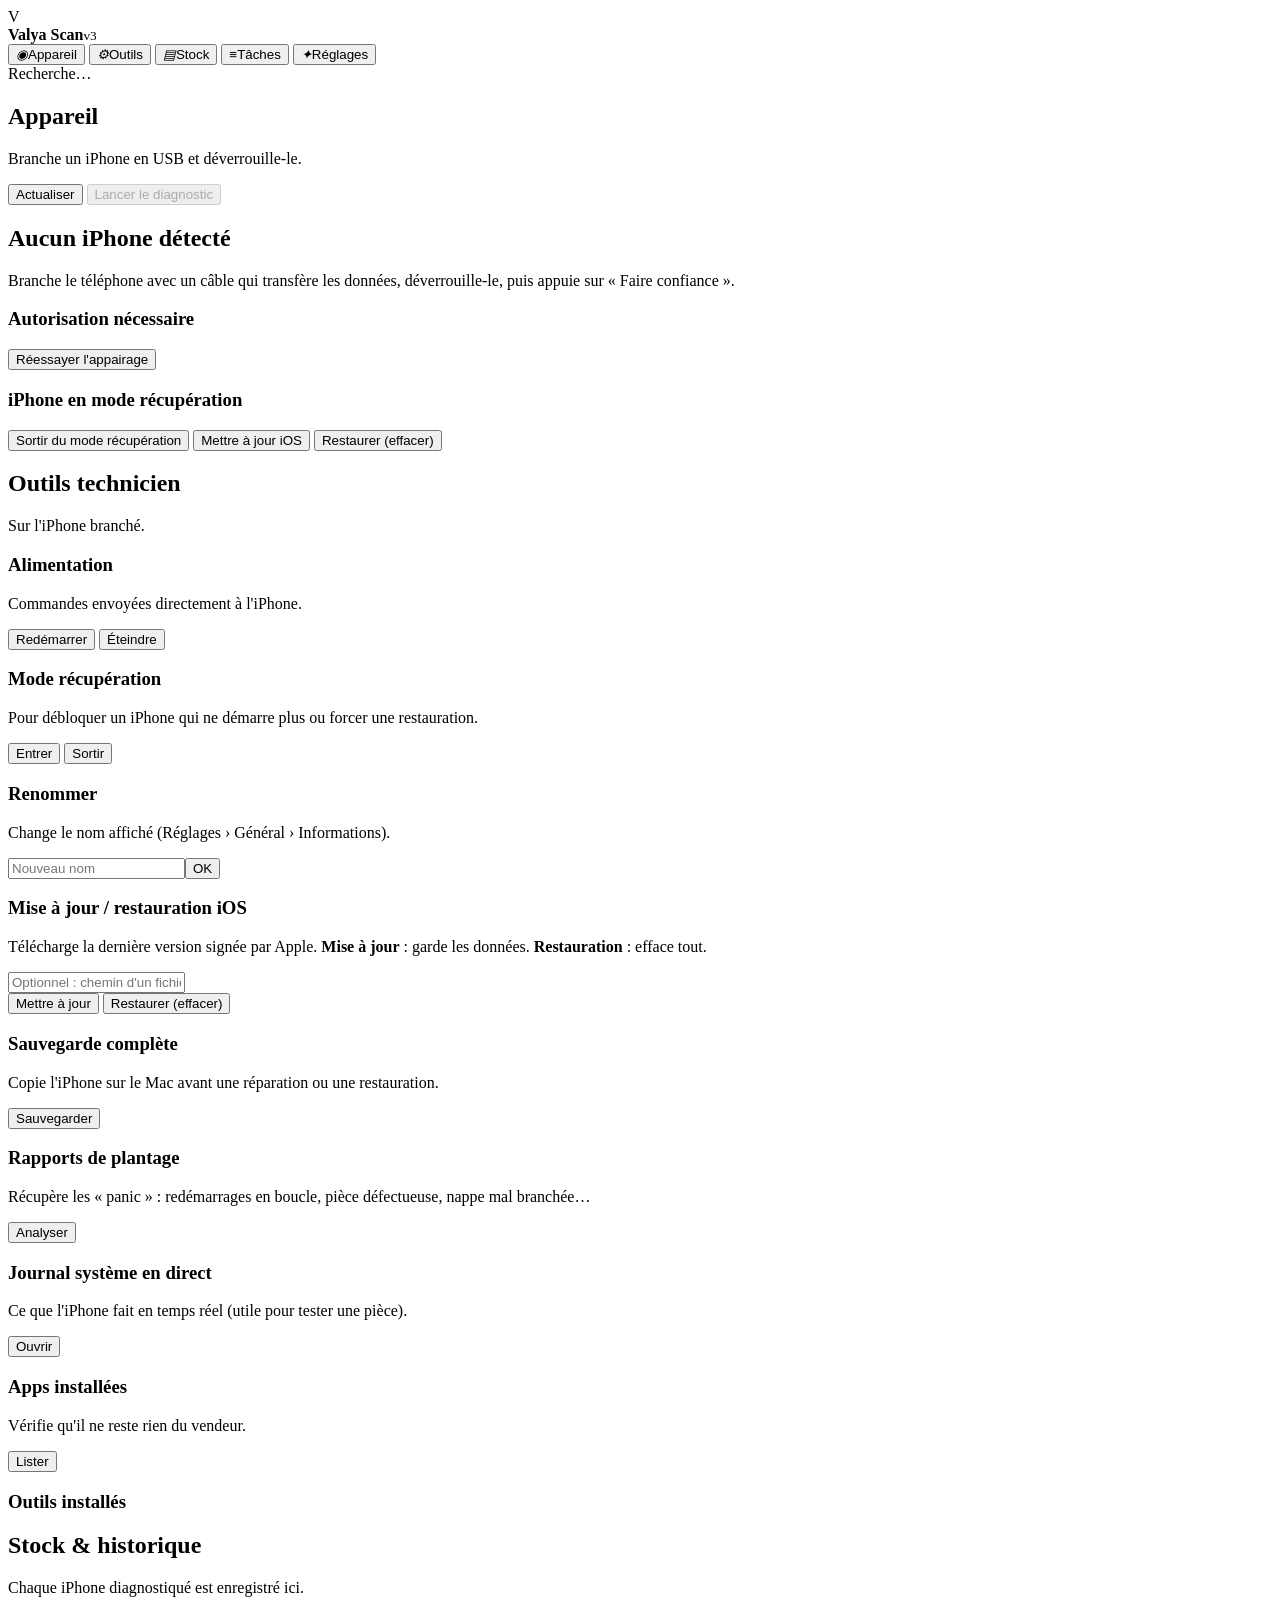
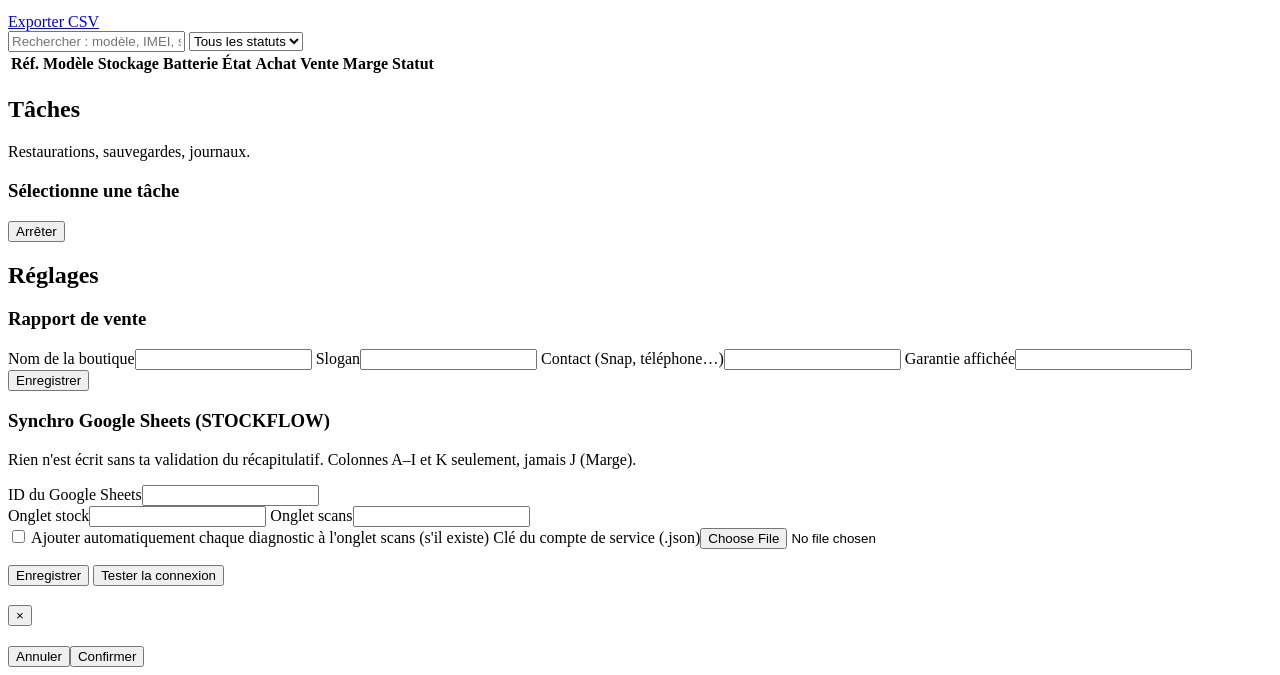
==== app/static/index.html @ 28c755da "Valya Scan v3 : app de technicien complète + mise à jour automatique - Diagnostic complet (batterie," ====
<!doctype html>
<html lang="fr">
<head>
<meta charset="utf-8">
<meta name="viewport" content="width=device-width, initial-scale=1">
<title>Valya Scan</title>
<link rel="stylesheet" href="/static/style.css">
</head>
<body>
<div class="app">
  <aside class="side">
    <div class="brand"><span class="logo">V</span><div><b>Valya Scan</b><small id="version">v3</small></div></div>
    <nav>
      <button class="nav active" data-view="appareil"><i>◉</i>Appareil</button>
      <button class="nav" data-view="outils"><i>⚙</i>Outils</button>
      <button class="nav" data-view="stock"><i>▤</i>Stock</button>
      <button class="nav" data-view="taches"><i>≡</i>Tâches<span class="pill hidden" id="busy-count"></span></button>
      <button class="nav" data-view="reglages"><i>✦</i>Réglages</button>
    </nav>
    <div class="conn" id="conn"><span class="dot"></span><span id="conn-txt">Recherche…</span></div>
  </aside>

  <main>
    <!-- ====================== APPAREIL ====================== -->
    <section class="view" id="view-appareil">
      <header class="top">
        <div><h1>Appareil</h1><p class="muted" id="dev-sub">Branche un iPhone en USB et déverrouille-le.</p></div>
        <div class="row gap">
          <button class="btn ghost" id="btn-refresh">Actualiser</button>
          <button class="btn primary" id="btn-scan" disabled>Lancer le diagnostic</button>
        </div>
      </header>
      <div id="dev-empty" class="empty">
        <div class="phone-ico"></div>
        <h2>Aucun iPhone détecté</h2>
        <p>Branche le téléphone avec un câble qui transfère les données, déverrouille-le, puis appuie sur « Faire confiance ».</p>
      </div>
      <div id="dev-pair" class="card warn hidden">
        <h3>Autorisation nécessaire</h3>
        <p id="pair-msg"></p>
        <button class="btn primary" id="btn-pair">Réessayer l'appairage</button>
      </div>
      <div id="dev-recovery" class="card warn hidden">
        <h3>iPhone en mode récupération</h3>
        <p id="rec-msg"></p>
        <div class="row gap wrap">
          <button class="btn" id="btn-exit-rec">Sortir du mode récupération</button>
          <button class="btn" data-restore="maj">Mettre à jour iOS</button>
          <button class="btn danger" data-restore="effacer">Restaurer (effacer)</button>
        </div>
      </div>
      <div id="diag" class="hidden"></div>
    </section>

    <!-- ====================== OUTILS ====================== -->
    <section class="view hidden" id="view-outils">
      <header class="top"><div><h1>Outils technicien</h1><p class="muted" id="tools-sub">Sur l'iPhone branché.</p></div></header>
      <div class="grid3">
        <div class="card tool"><h3>Alimentation</h3><p class="muted">Commandes envoyées directement à l'iPhone.</p>
          <div class="row gap wrap"><button class="btn" data-act="redemarrer">Redémarrer</button>
          <button class="btn" data-act="eteindre">Éteindre</button></div></div>
        <div class="card tool"><h3>Mode récupération</h3><p class="muted">Pour débloquer un iPhone qui ne démarre plus ou forcer une restauration.</p>
          <div class="row gap wrap"><button class="btn" data-act="recuperation">Entrer</button>
          <button class="btn" id="btn-exit-rec2">Sortir</button></div></div>
        <div class="card tool"><h3>Renommer</h3><p class="muted">Change le nom affiché (Réglages › Général › Informations).</p>
          <div class="row gap"><input id="rename-in" placeholder="Nouveau nom"><button class="btn" id="btn-rename">OK</button></div></div>
        <div class="card tool"><h3>Mise à jour / restauration iOS</h3>
          <p class="muted">Télécharge la dernière version signée par Apple. <b>Mise à jour</b> : garde les données. <b>Restauration</b> : efface tout.</p>
          <input id="ipsw-in" placeholder="Optionnel : chemin d'un fichier .ipsw déjà téléchargé">
          <div class="row gap wrap"><button class="btn" data-restore="maj">Mettre à jour</button>
          <button class="btn danger" data-restore="effacer">Restaurer (effacer)</button></div></div>
        <div class="card tool"><h3>Sauvegarde complète</h3><p class="muted">Copie l'iPhone sur le Mac avant une réparation ou une restauration.</p>
          <button class="btn" id="btn-backup">Sauvegarder</button></div>
        <div class="card tool"><h3>Rapports de plantage</h3><p class="muted">Récupère les « panic » : redémarrages en boucle, pièce défectueuse, nappe mal branchée…</p>
          <button class="btn" id="btn-crash">Analyser</button></div>
        <div class="card tool"><h3>Journal système en direct</h3><p class="muted">Ce que l'iPhone fait en temps réel (utile pour tester une pièce).</p>
          <button class="btn" id="btn-syslog">Ouvrir</button></div>
        <div class="card tool"><h3>Apps installées</h3><p class="muted">Vérifie qu'il ne reste rien du vendeur.</p>
          <button class="btn" id="btn-apps">Lister</button></div>
        <div class="card tool"><h3>Outils installés</h3><div id="tools-list" class="small"></div></div>
      </div>
      <div id="apps-out" class="card hidden"></div>
    </section>

    <!-- ====================== STOCK ====================== -->
    <section class="view hidden" id="view-stock">
      <header class="top"><div><h1>Stock &amp; historique</h1><p class="muted">Chaque iPhone diagnostiqué est enregistré ici.</p></div>
        <a class="btn ghost" href="/api/export.csv">Exporter CSV</a></header>
      <div class="kpis" id="kpis"></div>
      <div class="row gap filters">
        <input id="q" placeholder="Rechercher : modèle, IMEI, série, référence…">
        <select id="f-statut"><option value="">Tous les statuts</option></select>
      </div>
      <div class="table-wrap"><table id="tbl"><thead><tr>
        <th>Réf.</th><th>Modèle</th><th>Stockage</th><th>Batterie</th><th>État</th><th>Achat</th><th>Vente</th><th>Marge</th><th>Statut</th><th></th>
      </tr></thead><tbody></tbody></table></div>
    </section>

    <!-- ====================== TÂCHES ====================== -->
    <section class="view hidden" id="view-taches">
      <header class="top"><div><h1>Tâches</h1><p class="muted">Restaurations, sauvegardes, journaux.</p></div></header>
      <div class="split">
        <div id="jobs-list" class="list"></div>
        <div class="card console-card">
          <div class="row between"><h3 id="job-title">Sélectionne une tâche</h3>
            <button class="btn small danger hidden" id="btn-stop">Arrêter</button></div>
          <div id="job-result"></div>
          <pre id="console" class="console"></pre>
        </div>
      </div>
    </section>

    <!-- ====================== RÉGLAGES ====================== -->
    <section class="view hidden" id="view-reglages">
      <header class="top"><div><h1>Réglages</h1><p class="muted" id="data-dir"></p></div></header>
      <div class="grid2">
        <div class="card">
          <h3>Rapport de vente</h3>
          <label>Nom de la boutique<input data-set="boutique"></label>
          <label>Slogan<input data-set="slogan"></label>
          <label>Contact (Snap, téléphone…)<input data-set="contact"></label>
          <label>Garantie affichée<input data-set="garantie"></label>
          <button class="btn primary" id="btn-save-set">Enregistrer</button>
        </div>
        <div class="card">
          <h3>Synchro Google Sheets (STOCKFLOW)</h3>
          <p class="muted small">Rien n'est écrit sans ta validation du récapitulatif. Colonnes A–I et K seulement, jamais J (Marge).</p>
          <label>ID du Google Sheets<input data-set="sheets_id"></label>
          <div class="row gap"><label class="grow">Onglet stock<input data-set="sheets_onglet_stock"></label>
          <label class="grow">Onglet scans<input data-set="sheets_onglet_scans"></label></div>
          <label class="check"><input type="checkbox" data-set="sheets_scans_auto"> Ajouter automatiquement chaque diagnostic à l'onglet scans (s'il existe)</label>
          <label>Clé du compte de service (.json)<input type="file" id="key-file" accept=".json,application/json"></label>
          <p class="small" id="key-state"></p>
          <div class="row gap"><button class="btn primary" id="btn-save-set2">Enregistrer</button>
          <button class="btn" id="btn-test-sheets">Tester la connexion</button></div>
          <p class="small" id="test-out"></p>
        </div>
      </div>
    </section>
  </main>
</div>

<!-- Fiche téléphone -->
<div class="modal hidden" id="m-phone"><div class="sheet wide">
  <div class="row between"><h2 id="mp-title"></h2><button class="x" data-close>×</button></div>
  <div id="mp-body"></div>
</div></div>

<!-- Confirmation générique -->
<div class="modal hidden" id="m-confirm"><div class="sheet">
  <h2 id="mc-title"></h2><div id="mc-body"></div>
  <div class="row gap end"><button class="btn ghost" data-close>Annuler</button><button class="btn primary" id="mc-ok">Confirmer</button></div>
</div></div>

<div id="toast"></div>
<script src="/static/app.js"></script>
</body>
</html>
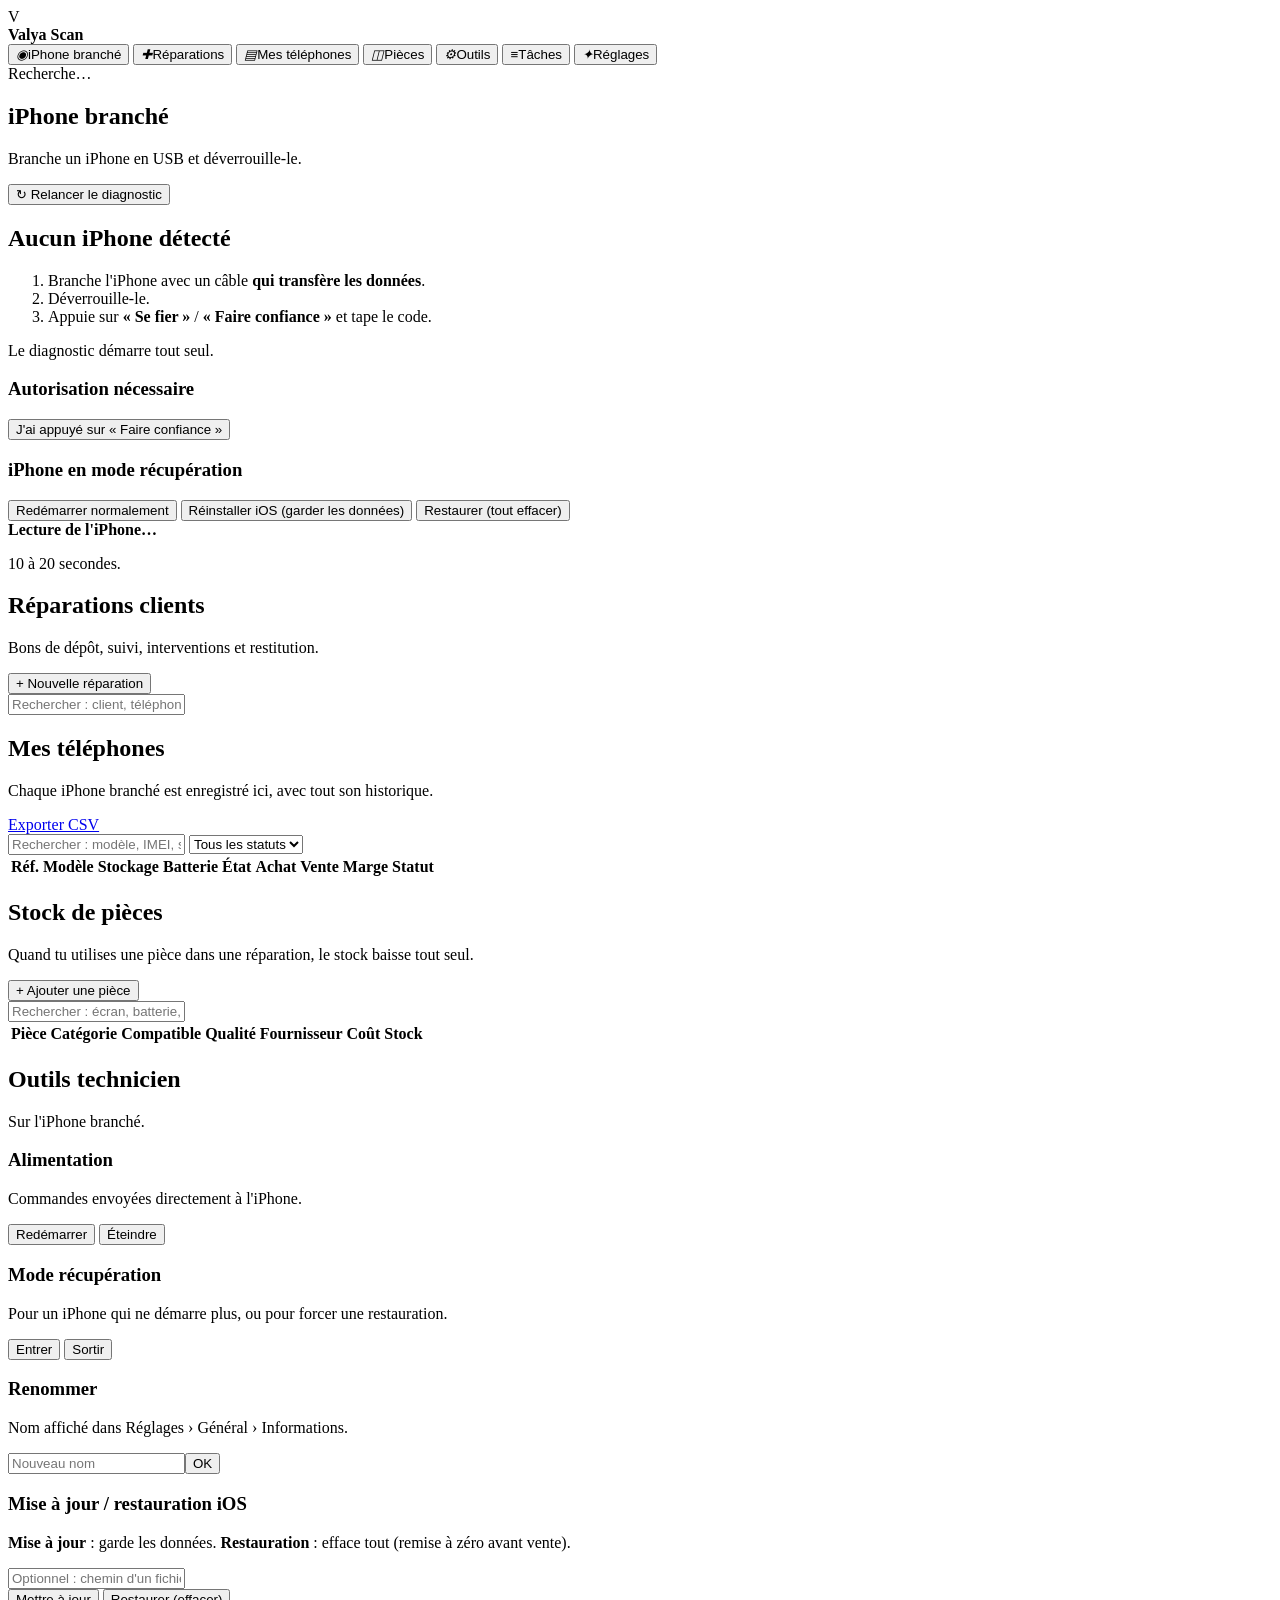
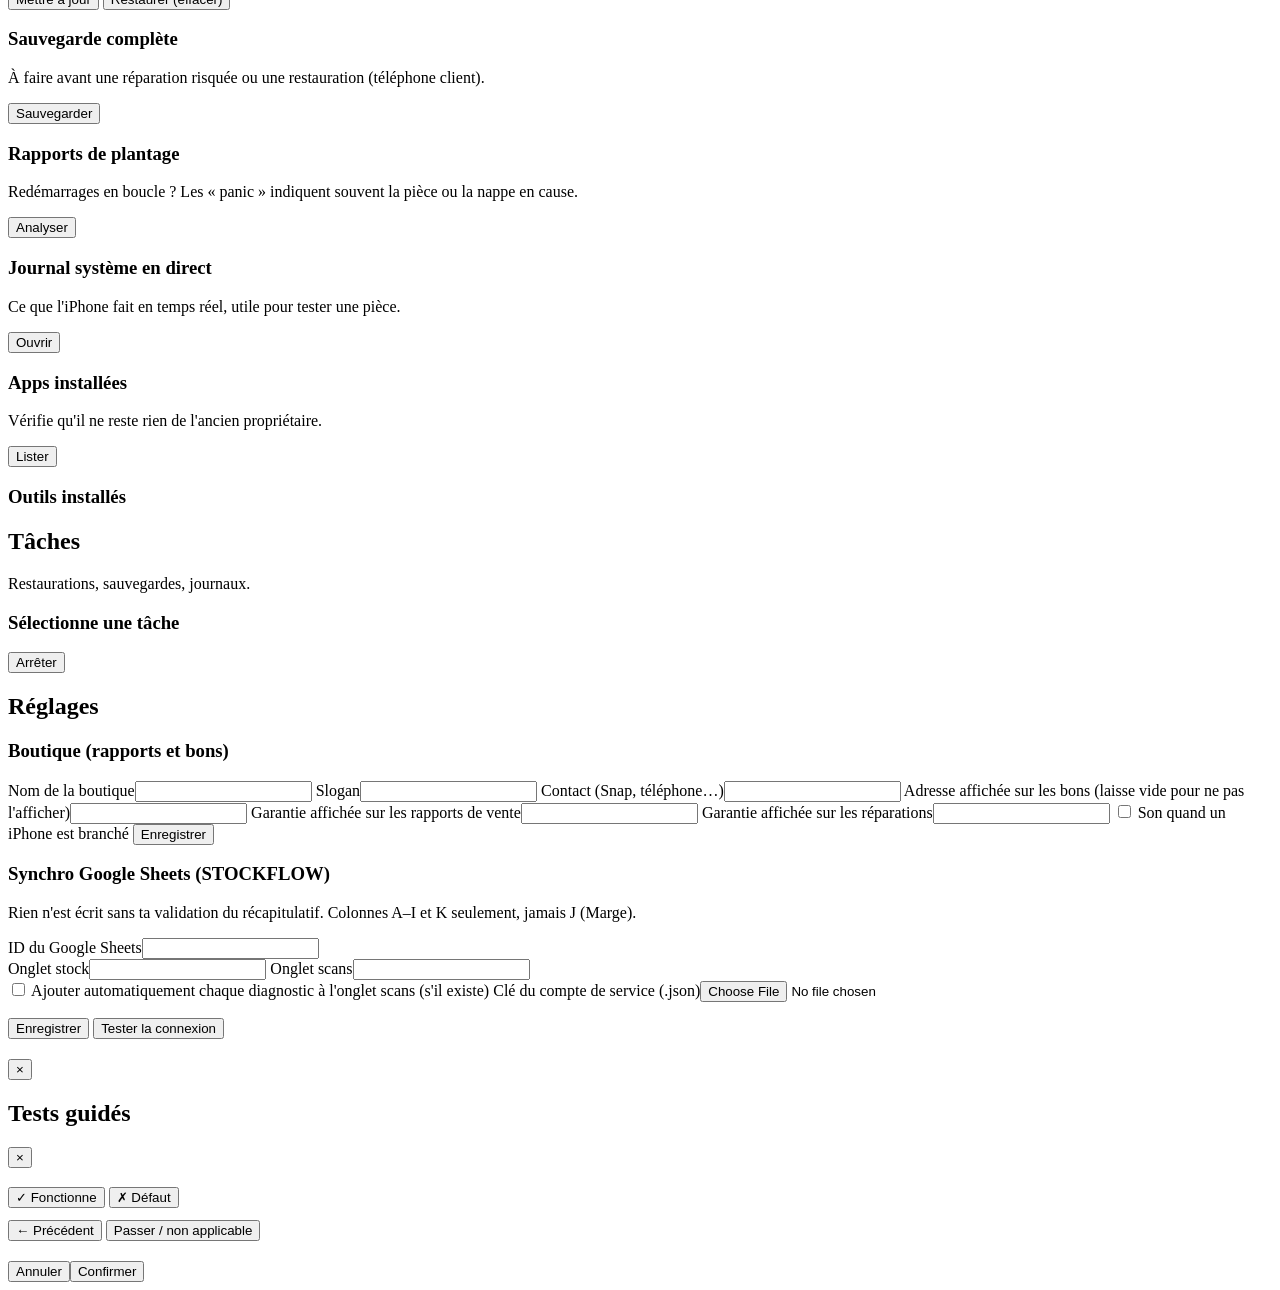
==== commit ff344661: "Valya Scan 4.0 : verdict, tests guidés, traçabilité avant/après, réparations clients, stock de pièce" ====
--- a/app/static/index.html
+++ b/app/static/index.html
@@ -9,47 +9,88 @@
 <body>
 <div class="app">
   <aside class="side">
-    <div class="brand"><span class="logo">V</span><div><b>Valya Scan</b><small id="version">v3</small></div></div>
+    <div class="brand"><span class="logo">V</span><div><b>Valya Scan</b><small id="version"></small></div></div>
     <nav>
-      <button class="nav active" data-view="appareil"><i>◉</i>Appareil</button>
+      <button class="nav active" data-view="appareil"><i>◉</i>iPhone branché</button>
+      <button class="nav" data-view="reparations"><i>✚</i>Réparations<span class="pill hidden" id="rep-count"></span></button>
+      <button class="nav" data-view="stock"><i>▤</i>Mes téléphones</button>
+      <button class="nav" data-view="pieces"><i>◫</i>Pièces<span class="pill warn hidden" id="parts-alert"></span></button>
       <button class="nav" data-view="outils"><i>⚙</i>Outils</button>
-      <button class="nav" data-view="stock"><i>▤</i>Stock</button>
       <button class="nav" data-view="taches"><i>≡</i>Tâches<span class="pill hidden" id="busy-count"></span></button>
       <button class="nav" data-view="reglages"><i>✦</i>Réglages</button>
     </nav>
-    <div class="conn" id="conn"><span class="dot"></span><span id="conn-txt">Recherche…</span></div>
+    <div class="conn" id="conn"><span class="dot"></span><div><span id="conn-txt">Recherche…</span><small id="conn-live"></small></div></div>
   </aside>
 
   <main>
-    <!-- ====================== APPAREIL ====================== -->
+    <!-- ====================== IPHONE BRANCHÉ ====================== -->
     <section class="view" id="view-appareil">
       <header class="top">
-        <div><h1>Appareil</h1><p class="muted" id="dev-sub">Branche un iPhone en USB et déverrouille-le.</p></div>
+        <div><h1>iPhone branché</h1><p class="muted" id="dev-sub">Branche un iPhone en USB et déverrouille-le.</p></div>
         <div class="row gap">
-          <button class="btn ghost" id="btn-refresh">Actualiser</button>
-          <button class="btn primary" id="btn-scan" disabled>Lancer le diagnostic</button>
+          <button class="btn ghost" id="btn-refresh" title="Relire l'iPhone">↻ Relancer le diagnostic</button>
         </div>
       </header>
+
       <div id="dev-empty" class="empty">
         <div class="phone-ico"></div>
         <h2>Aucun iPhone détecté</h2>
-        <p>Branche le téléphone avec un câble qui transfère les données, déverrouille-le, puis appuie sur « Faire confiance ».</p>
+        <ol class="steps-simple">
+          <li>Branche l'iPhone avec un câble <b>qui transfère les données</b>.</li>
+          <li>Déverrouille-le.</li>
+          <li>Appuie sur <b>« Se fier »</b> / <b>« Faire confiance »</b> et tape le code.</li>
+        </ol>
+        <p class="muted small">Le diagnostic démarre tout seul.</p>
       </div>
       <div id="dev-pair" class="card warn hidden">
         <h3>Autorisation nécessaire</h3>
         <p id="pair-msg"></p>
-        <button class="btn primary" id="btn-pair">Réessayer l'appairage</button>
+        <button class="btn primary" id="btn-pair">J'ai appuyé sur « Faire confiance »</button>
       </div>
       <div id="dev-recovery" class="card warn hidden">
         <h3>iPhone en mode récupération</h3>
         <p id="rec-msg"></p>
         <div class="row gap wrap">
-          <button class="btn" id="btn-exit-rec">Sortir du mode récupération</button>
-          <button class="btn" data-restore="maj">Mettre à jour iOS</button>
-          <button class="btn danger" data-restore="effacer">Restaurer (effacer)</button>
-        </div>
-      </div>
+          <button class="btn primary" id="btn-exit-rec">Redémarrer normalement</button>
+          <button class="btn" data-restore="maj">Réinstaller iOS (garder les données)</button>
+          <button class="btn danger" data-restore="effacer">Restaurer (tout effacer)</button>
+        </div>
+      </div>
+      <div id="dev-loading" class="card hidden"><div class="spinner"></div><b>Lecture de l'iPhone…</b><p class="muted small">10 à 20 secondes.</p></div>
       <div id="diag" class="hidden"></div>
+    </section>
+
+    <!-- ====================== RÉPARATIONS ====================== -->
+    <section class="view hidden" id="view-reparations">
+      <header class="top"><div><h1>Réparations clients</h1><p class="muted">Bons de dépôt, suivi, interventions et restitution.</p></div>
+        <button class="btn primary" id="btn-new-ticket">+ Nouvelle réparation</button></header>
+      <div class="chips" id="ticket-chips"></div>
+      <div class="row gap filters"><input id="tq" placeholder="Rechercher : client, téléphone, n° de fiche, IMEI…"></div>
+      <div id="ticket-list" class="cards-list"></div>
+    </section>
+
+    <!-- ====================== MES TÉLÉPHONES ====================== -->
+    <section class="view hidden" id="view-stock">
+      <header class="top"><div><h1>Mes téléphones</h1><p class="muted">Chaque iPhone branché est enregistré ici, avec tout son historique.</p></div>
+        <a class="btn ghost" href="/api/export.csv">Exporter CSV</a></header>
+      <div class="kpis" id="kpis"></div>
+      <div class="row gap filters">
+        <input id="q" placeholder="Rechercher : modèle, IMEI, série, référence…">
+        <select id="f-statut"><option value="">Tous les statuts</option></select>
+      </div>
+      <div class="table-wrap"><table id="tbl"><thead><tr>
+        <th>Réf.</th><th>Modèle</th><th>Stockage</th><th>Batterie</th><th>État</th><th>Achat</th><th>Vente</th><th>Marge</th><th>Statut</th><th></th>
+      </tr></thead><tbody></tbody></table></div>
+    </section>
+
+    <!-- ====================== PIÈCES ====================== -->
+    <section class="view hidden" id="view-pieces">
+      <header class="top"><div><h1>Stock de pièces</h1><p class="muted">Quand tu utilises une pièce dans une réparation, le stock baisse tout seul.</p></div>
+        <button class="btn primary" id="btn-new-part">+ Ajouter une pièce</button></header>
+      <div class="row gap filters"><input id="pq" placeholder="Rechercher : écran, batterie, iPhone 13…"></div>
+      <div class="table-wrap"><table id="parts-tbl"><thead><tr>
+        <th>Pièce</th><th>Catégorie</th><th>Compatible</th><th>Qualité</th><th>Fournisseur</th><th>Coût</th><th>Stock</th><th></th>
+      </tr></thead><tbody></tbody></table></div>
     </section>
 
     <!-- ====================== OUTILS ====================== -->
@@ -59,41 +100,27 @@
         <div class="card tool"><h3>Alimentation</h3><p class="muted">Commandes envoyées directement à l'iPhone.</p>
           <div class="row gap wrap"><button class="btn" data-act="redemarrer">Redémarrer</button>
           <button class="btn" data-act="eteindre">Éteindre</button></div></div>
-        <div class="card tool"><h3>Mode récupération</h3><p class="muted">Pour débloquer un iPhone qui ne démarre plus ou forcer une restauration.</p>
+        <div class="card tool"><h3>Mode récupération</h3><p class="muted">Pour un iPhone qui ne démarre plus, ou pour forcer une restauration.</p>
           <div class="row gap wrap"><button class="btn" data-act="recuperation">Entrer</button>
           <button class="btn" id="btn-exit-rec2">Sortir</button></div></div>
-        <div class="card tool"><h3>Renommer</h3><p class="muted">Change le nom affiché (Réglages › Général › Informations).</p>
+        <div class="card tool"><h3>Renommer</h3><p class="muted">Nom affiché dans Réglages › Général › Informations.</p>
           <div class="row gap"><input id="rename-in" placeholder="Nouveau nom"><button class="btn" id="btn-rename">OK</button></div></div>
         <div class="card tool"><h3>Mise à jour / restauration iOS</h3>
-          <p class="muted">Télécharge la dernière version signée par Apple. <b>Mise à jour</b> : garde les données. <b>Restauration</b> : efface tout.</p>
+          <p class="muted"><b>Mise à jour</b> : garde les données. <b>Restauration</b> : efface tout (remise à zéro avant vente).</p>
           <input id="ipsw-in" placeholder="Optionnel : chemin d'un fichier .ipsw déjà téléchargé">
           <div class="row gap wrap"><button class="btn" data-restore="maj">Mettre à jour</button>
           <button class="btn danger" data-restore="effacer">Restaurer (effacer)</button></div></div>
-        <div class="card tool"><h3>Sauvegarde complète</h3><p class="muted">Copie l'iPhone sur le Mac avant une réparation ou une restauration.</p>
+        <div class="card tool"><h3>Sauvegarde complète</h3><p class="muted">À faire avant une réparation risquée ou une restauration (téléphone client).</p>
           <button class="btn" id="btn-backup">Sauvegarder</button></div>
-        <div class="card tool"><h3>Rapports de plantage</h3><p class="muted">Récupère les « panic » : redémarrages en boucle, pièce défectueuse, nappe mal branchée…</p>
+        <div class="card tool"><h3>Rapports de plantage</h3><p class="muted">Redémarrages en boucle ? Les « panic » indiquent souvent la pièce ou la nappe en cause.</p>
           <button class="btn" id="btn-crash">Analyser</button></div>
-        <div class="card tool"><h3>Journal système en direct</h3><p class="muted">Ce que l'iPhone fait en temps réel (utile pour tester une pièce).</p>
+        <div class="card tool"><h3>Journal système en direct</h3><p class="muted">Ce que l'iPhone fait en temps réel, utile pour tester une pièce.</p>
           <button class="btn" id="btn-syslog">Ouvrir</button></div>
-        <div class="card tool"><h3>Apps installées</h3><p class="muted">Vérifie qu'il ne reste rien du vendeur.</p>
+        <div class="card tool"><h3>Apps installées</h3><p class="muted">Vérifie qu'il ne reste rien de l'ancien propriétaire.</p>
           <button class="btn" id="btn-apps">Lister</button></div>
         <div class="card tool"><h3>Outils installés</h3><div id="tools-list" class="small"></div></div>
       </div>
-      <div id="apps-out" class="card hidden"></div>
-    </section>
-
-    <!-- ====================== STOCK ====================== -->
-    <section class="view hidden" id="view-stock">
-      <header class="top"><div><h1>Stock &amp; historique</h1><p class="muted">Chaque iPhone diagnostiqué est enregistré ici.</p></div>
-        <a class="btn ghost" href="/api/export.csv">Exporter CSV</a></header>
-      <div class="kpis" id="kpis"></div>
-      <div class="row gap filters">
-        <input id="q" placeholder="Rechercher : modèle, IMEI, série, référence…">
-        <select id="f-statut"><option value="">Tous les statuts</option></select>
-      </div>
-      <div class="table-wrap"><table id="tbl"><thead><tr>
-        <th>Réf.</th><th>Modèle</th><th>Stockage</th><th>Batterie</th><th>État</th><th>Achat</th><th>Vente</th><th>Marge</th><th>Statut</th><th></th>
-      </tr></thead><tbody></tbody></table></div>
+      <div id="apps-out" class="card hidden" style="margin-top:14px"></div>
     </section>
 
     <!-- ====================== TÂCHES ====================== -->
@@ -115,12 +142,15 @@
       <header class="top"><div><h1>Réglages</h1><p class="muted" id="data-dir"></p></div></header>
       <div class="grid2">
         <div class="card">
-          <h3>Rapport de vente</h3>
+          <h3>Boutique (rapports et bons)</h3>
           <label>Nom de la boutique<input data-set="boutique"></label>
           <label>Slogan<input data-set="slogan"></label>
           <label>Contact (Snap, téléphone…)<input data-set="contact"></label>
-          <label>Garantie affichée<input data-set="garantie"></label>
-          <button class="btn primary" id="btn-save-set">Enregistrer</button>
+          <label>Adresse affichée sur les bons (laisse vide pour ne pas l'afficher)<input data-set="adresse"></label>
+          <label>Garantie affichée sur les rapports de vente<input data-set="garantie"></label>
+          <label>Garantie affichée sur les réparations<input data-set="garantie_reparation"></label>
+          <label class="check"><input type="checkbox" data-set="son_connexion"> Son quand un iPhone est branché</label>
+          <button class="btn primary" data-save-set>Enregistrer</button>
         </div>
         <div class="card">
           <h3>Synchro Google Sheets (STOCKFLOW)</h3>
@@ -131,7 +161,7 @@
           <label class="check"><input type="checkbox" data-set="sheets_scans_auto"> Ajouter automatiquement chaque diagnostic à l'onglet scans (s'il existe)</label>
           <label>Clé du compte de service (.json)<input type="file" id="key-file" accept=".json,application/json"></label>
           <p class="small" id="key-state"></p>
-          <div class="row gap"><button class="btn primary" id="btn-save-set2">Enregistrer</button>
+          <div class="row gap"><button class="btn primary" data-save-set>Enregistrer</button>
           <button class="btn" id="btn-test-sheets">Tester la connexion</button></div>
           <p class="small" id="test-out"></p>
         </div>
@@ -140,10 +170,27 @@
   </main>
 </div>
 
-<!-- Fiche téléphone -->
-<div class="modal hidden" id="m-phone"><div class="sheet wide">
-  <div class="row between"><h2 id="mp-title"></h2><button class="x" data-close>×</button></div>
-  <div id="mp-body"></div>
+<!-- Fiche téléphone / ticket / pièce : contenu injecté -->
+<div class="modal hidden" id="m-big"><div class="sheet wide">
+  <div class="row between"><h2 id="mb-title"></h2><button class="x" data-close>×</button></div>
+  <div id="mb-body"></div>
+</div></div>
+
+<!-- Tests guidés -->
+<div class="modal hidden" id="m-tests"><div class="sheet">
+  <div class="row between"><h2>Tests guidés</h2><button class="x" data-close>×</button></div>
+  <div class="progress"><i id="t-bar"></i></div>
+  <p class="muted small" id="t-count"></p>
+  <h3 id="t-name" class="t-name"></h3>
+  <p id="t-help" class="t-help"></p>
+  <div class="t-buttons">
+    <button class="btn big okb" data-res="ok">✓ Fonctionne</button>
+    <button class="btn big kob" data-res="ko">✗ Défaut</button>
+  </div>
+  <div class="row between" style="margin-top:12px">
+    <button class="btn ghost small" id="t-prev">← Précédent</button>
+    <button class="btn ghost small" data-res="na">Passer / non applicable</button>
+  </div>
 </div></div>
 
 <!-- Confirmation générique -->
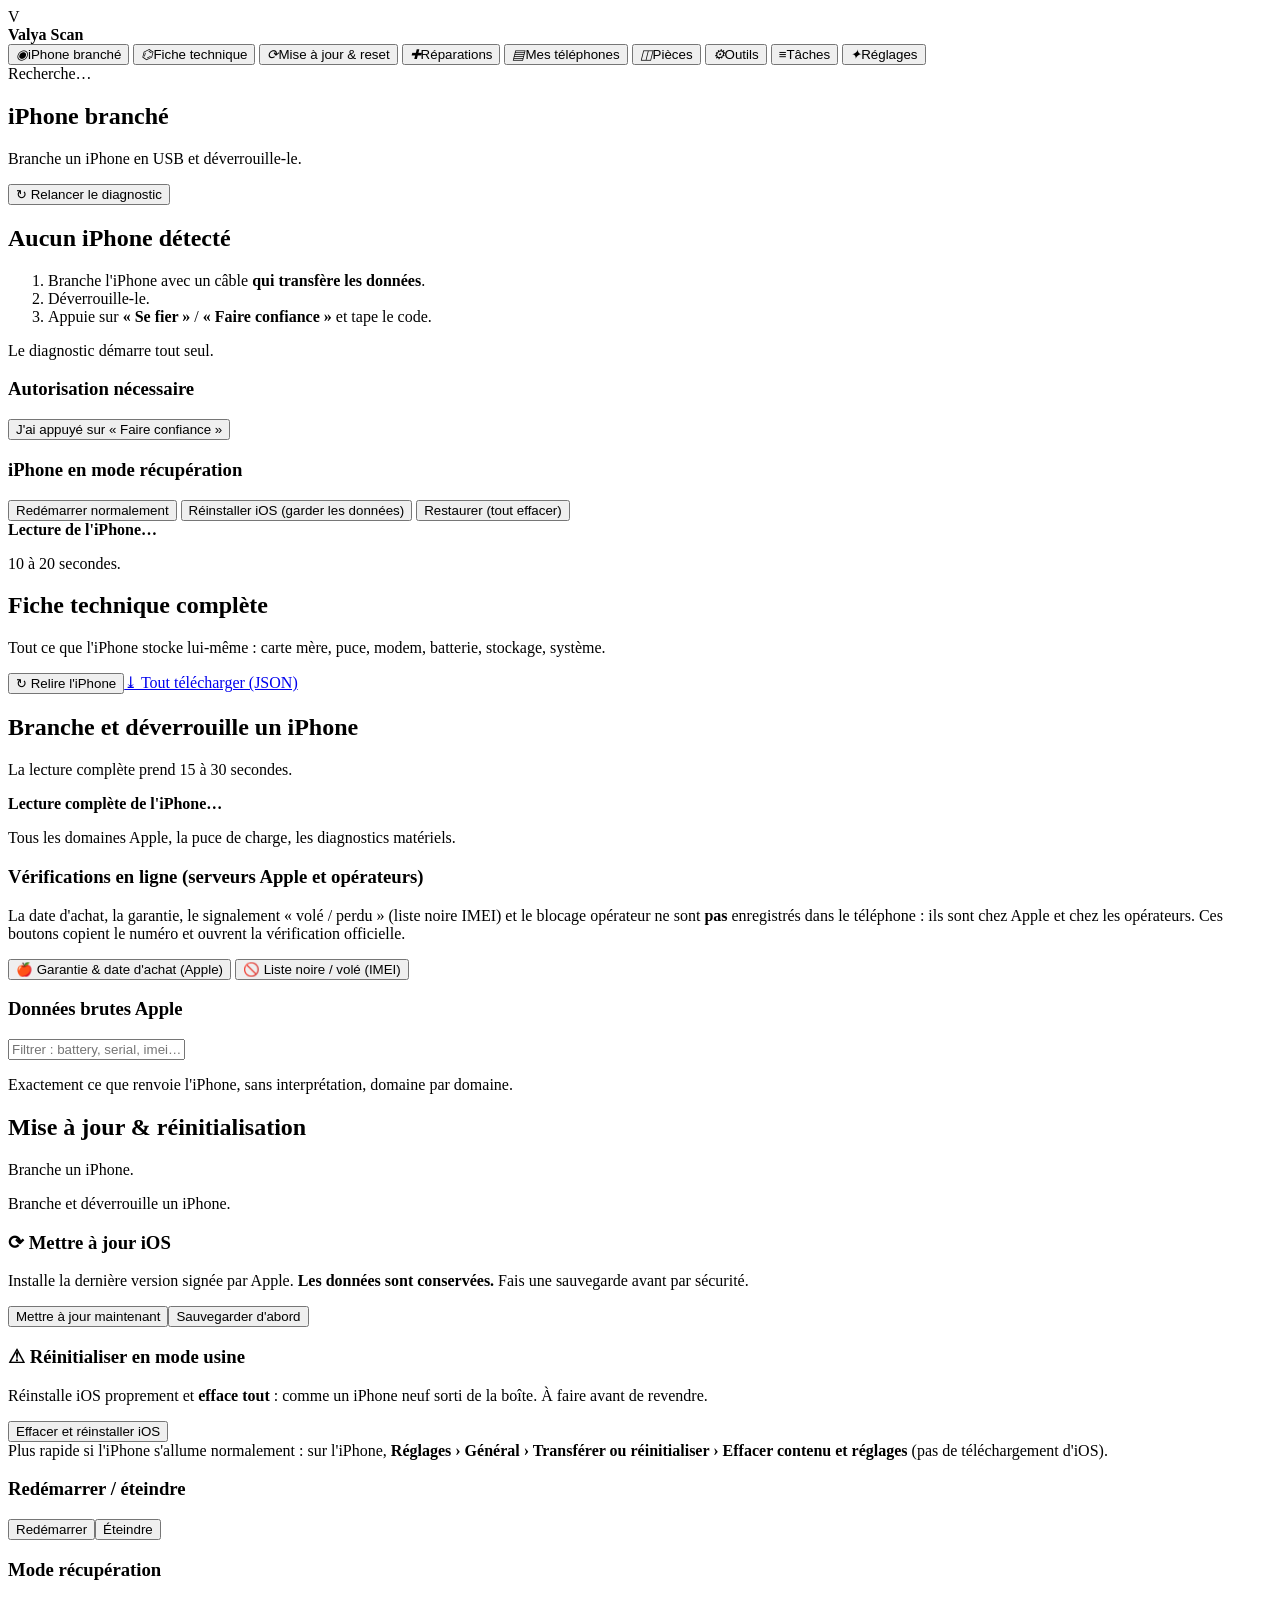
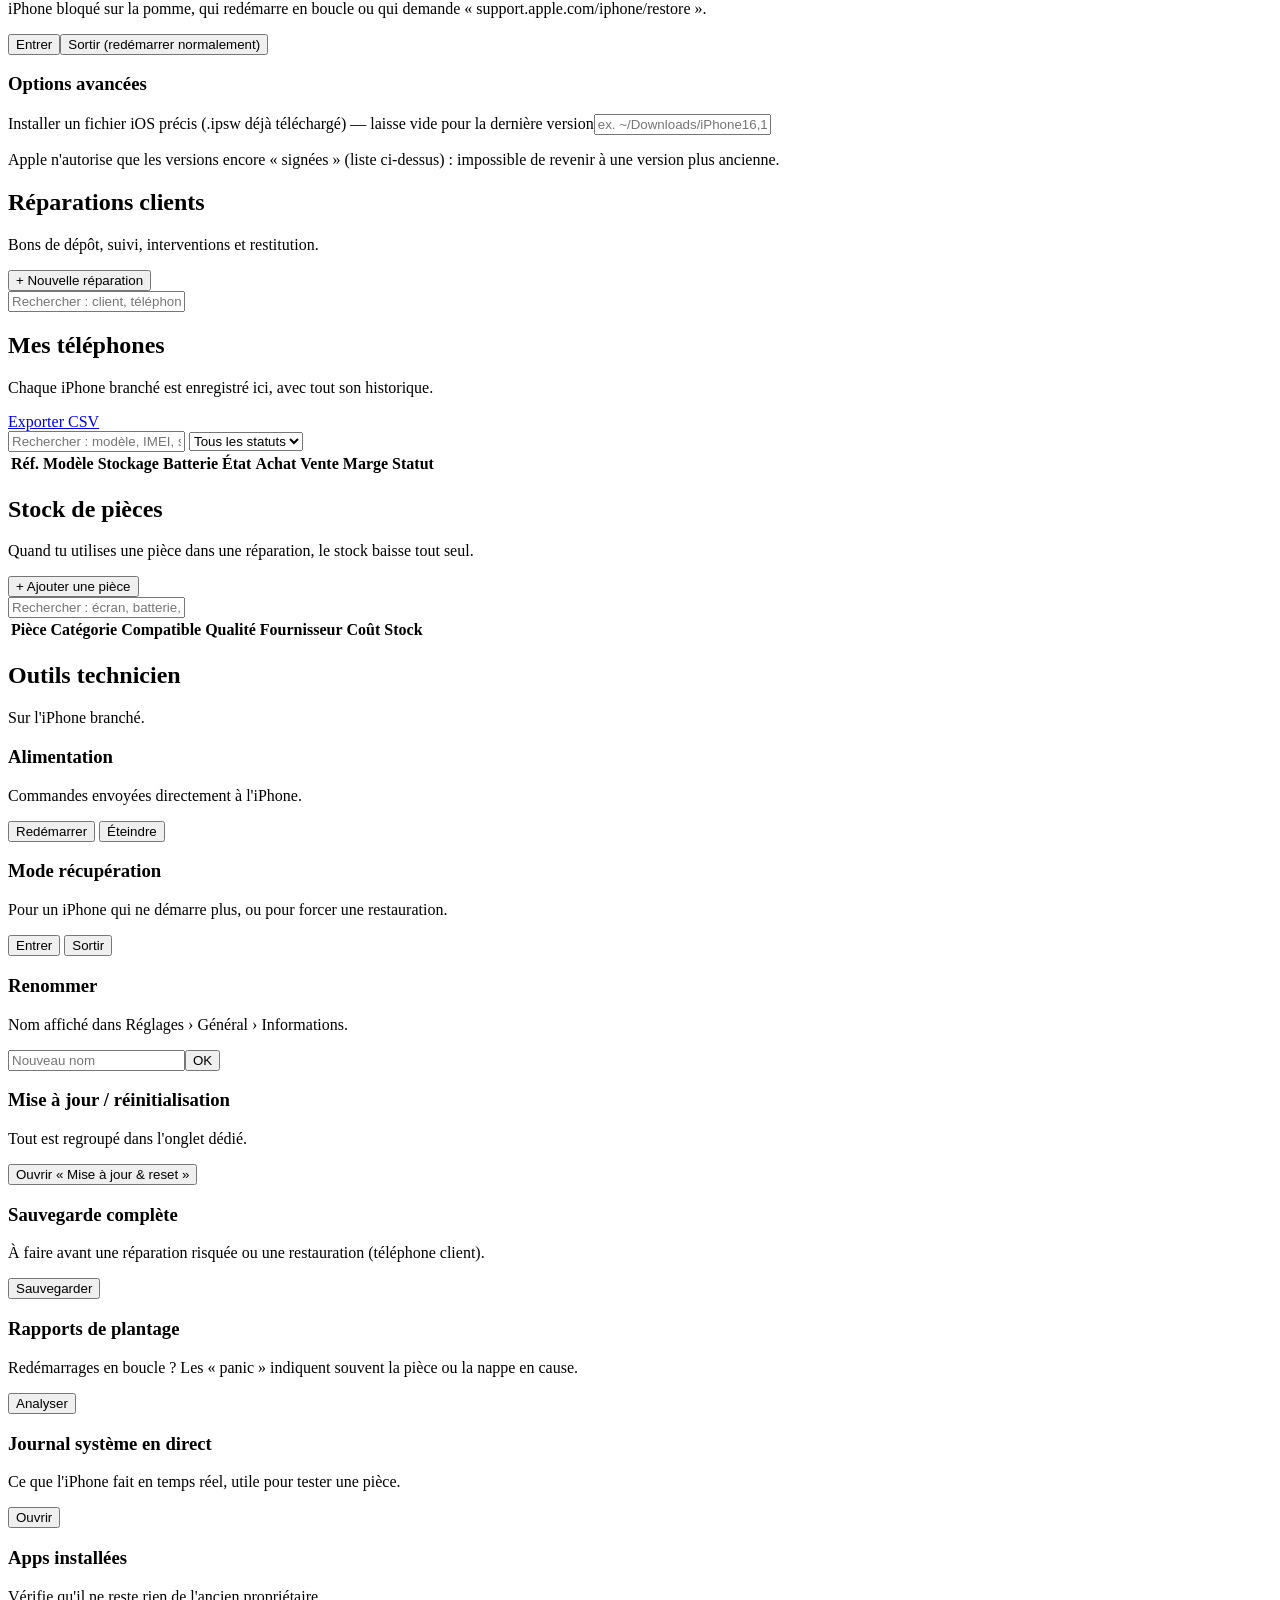
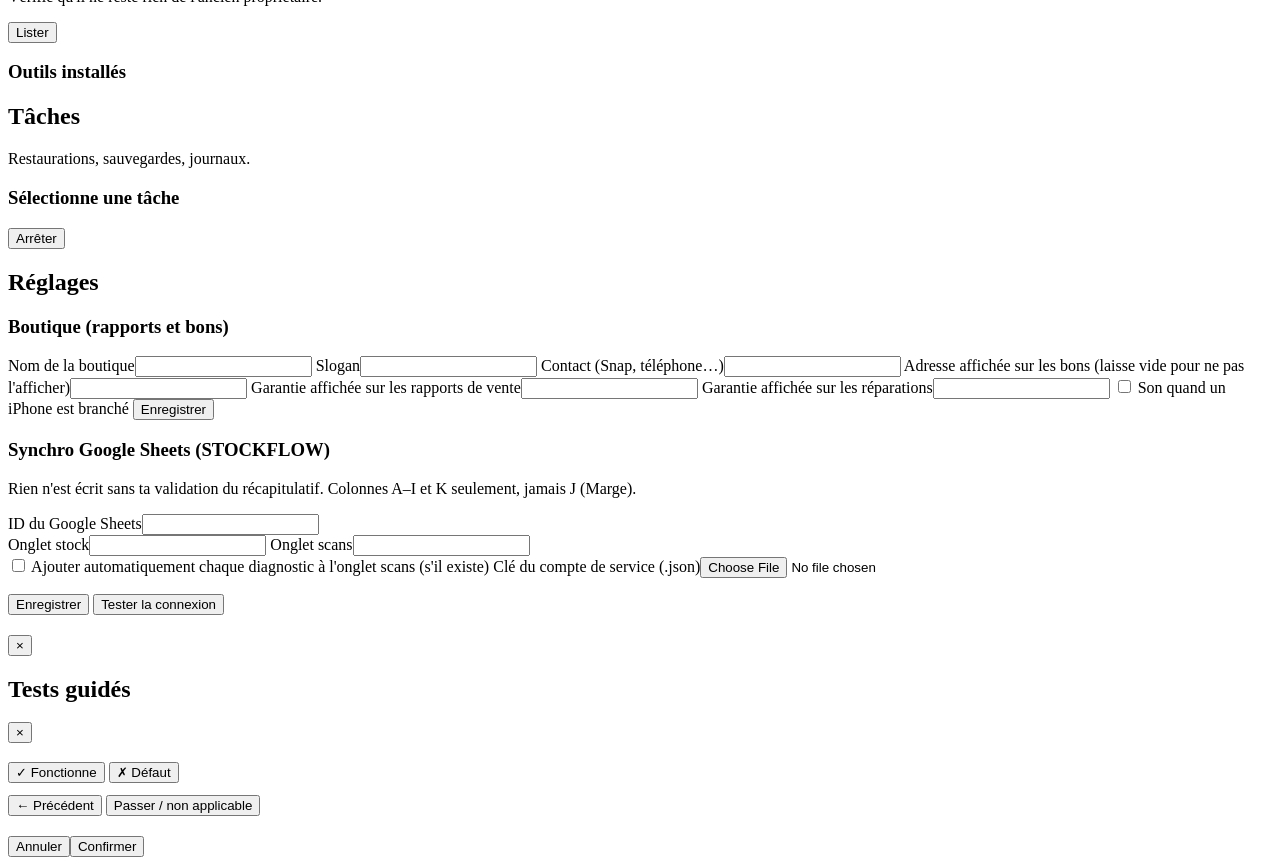
==== commit 1bcec9f5: "4.1 : fiche technique complète + onglet Mise à jour & réinitialisation - Lecture de tous les domaine" ====
--- a/app/static/index.html
+++ b/app/static/index.html
@@ -12,6 +12,8 @@
     <div class="brand"><span class="logo">V</span><div><b>Valya Scan</b><small id="version"></small></div></div>
     <nav>
       <button class="nav active" data-view="appareil"><i>◉</i>iPhone branché</button>
+      <button class="nav" data-view="technique"><i>⌬</i>Fiche technique</button>
+      <button class="nav" data-view="maj"><i>⟳</i>Mise à jour & reset</button>
       <button class="nav" data-view="reparations"><i>✚</i>Réparations<span class="pill hidden" id="rep-count"></span></button>
       <button class="nav" data-view="stock"><i>▤</i>Mes téléphones</button>
       <button class="nav" data-view="pieces"><i>◫</i>Pièces<span class="pill warn hidden" id="parts-alert"></span></button>
@@ -58,6 +60,64 @@
       </div>
       <div id="dev-loading" class="card hidden"><div class="spinner"></div><b>Lecture de l'iPhone…</b><p class="muted small">10 à 20 secondes.</p></div>
       <div id="diag" class="hidden"></div>
+    </section>
+
+    <!-- ====================== FICHE TECHNIQUE ====================== -->
+    <section class="view hidden" id="view-technique">
+      <header class="top"><div><h1>Fiche technique complète</h1><p class="muted" id="tech-sub">Tout ce que l'iPhone stocke lui-même : carte mère, puce, modem, batterie, stockage, système.</p></div>
+        <div class="row gap"><button class="btn ghost" id="tech-reload">↻ Relire l'iPhone</button><a class="btn ghost" id="tech-dl" href="#">⤓ Tout télécharger (JSON)</a></div></header>
+      <div id="tech-empty" class="empty"><h2>Branche et déverrouille un iPhone</h2><p class="muted">La lecture complète prend 15 à 30 secondes.</p></div>
+      <div id="tech-loading" class="card hidden"><div class="spinner"></div><b>Lecture complète de l'iPhone…</b><p class="muted small">Tous les domaines Apple, la puce de charge, les diagnostics matériels.</p></div>
+      <div id="tech" class="hidden">
+        <div class="card online">
+          <div class="row between wrap"><h3>Vérifications en ligne (serveurs Apple et opérateurs)</h3></div>
+          <p class="small muted">La date d'achat, la garantie, le signalement « volé / perdu » (liste noire IMEI) et le blocage opérateur ne sont <b>pas</b> enregistrés dans le téléphone : ils sont chez Apple et chez les opérateurs. Ces boutons copient le numéro et ouvrent la vérification officielle.</p>
+          <div class="row gap wrap">
+            <button class="btn" id="chk-apple">🍎 Garantie & date d'achat (Apple)</button>
+            <button class="btn" id="chk-imei">🚫 Liste noire / volé (IMEI)</button>
+          </div>
+        </div>
+        <div id="tech-sections" class="grid2"></div>
+        <div class="card" style="margin-top:14px">
+          <div class="row between wrap"><h3>Données brutes Apple</h3><input id="raw-q" placeholder="Filtrer : battery, serial, imei…" style="max-width:300px"></div>
+          <p class="small muted">Exactement ce que renvoie l'iPhone, sans interprétation, domaine par domaine.</p>
+          <div id="raw"></div>
+        </div>
+      </div>
+    </section>
+
+    <!-- ====================== MISE À JOUR & RESET ====================== -->
+    <section class="view hidden" id="view-maj">
+      <header class="top"><div><h1>Mise à jour & réinitialisation</h1><p class="muted" id="maj-sub">Branche un iPhone.</p></div></header>
+      <div class="card ios-state" id="ios-state"><p class="muted">Branche et déverrouille un iPhone.</p></div>
+      <div class="grid2" style="margin-top:14px">
+        <div class="card tool big-tool">
+          <h3>⟳ Mettre à jour iOS</h3>
+          <p class="muted">Installe la dernière version signée par Apple. <b>Les données sont conservées.</b> Fais une sauvegarde avant par sécurité.</p>
+          <div class="row gap wrap"><button class="btn primary" data-restore="maj">Mettre à jour maintenant</button><button class="btn" data-backup>Sauvegarder d'abord</button></div>
+        </div>
+        <div class="card tool big-tool danger-zone">
+          <h3>⚠ Réinitialiser en mode usine</h3>
+          <p class="muted">Réinstalle iOS proprement et <b>efface tout</b> : comme un iPhone neuf sorti de la boîte. À faire avant de revendre.</p>
+          <div id="reset-warn"></div>
+          <button class="btn danger" data-restore="effacer">Effacer et réinstaller iOS</button>
+          <p class="small muted" style="margin:0">Plus rapide si l'iPhone s'allume normalement : sur l'iPhone, <b>Réglages › Général › Transférer ou réinitialiser › Effacer contenu et réglages</b> (pas de téléchargement d'iOS).</p>
+        </div>
+        <div class="card tool">
+          <h3>Redémarrer / éteindre</h3>
+          <div class="row gap wrap"><button class="btn" data-act="redemarrer">Redémarrer</button><button class="btn" data-act="eteindre">Éteindre</button></div>
+        </div>
+        <div class="card tool">
+          <h3>Mode récupération</h3>
+          <p class="muted">iPhone bloqué sur la pomme, qui redémarre en boucle ou qui demande « support.apple.com/iphone/restore ».</p>
+          <div class="row gap wrap"><button class="btn" data-act="recuperation">Entrer</button><button class="btn" id="btn-exit-rec3">Sortir (redémarrer normalement)</button></div>
+        </div>
+      </div>
+      <div class="card" style="margin-top:14px">
+        <h3>Options avancées</h3>
+        <label>Installer un fichier iOS précis (.ipsw déjà téléchargé) — laisse vide pour la dernière version<input id="ipsw-in" placeholder="ex. ~/Downloads/iPhone16,1_18.6_22G86_Restore.ipsw"></label>
+        <p class="small muted">Apple n'autorise que les versions encore « signées » (liste ci-dessus) : impossible de revenir à une version plus ancienne.</p>
+      </div>
     </section>
 
     <!-- ====================== RÉPARATIONS ====================== -->
@@ -105,13 +165,10 @@
           <button class="btn" id="btn-exit-rec2">Sortir</button></div></div>
         <div class="card tool"><h3>Renommer</h3><p class="muted">Nom affiché dans Réglages › Général › Informations.</p>
           <div class="row gap"><input id="rename-in" placeholder="Nouveau nom"><button class="btn" id="btn-rename">OK</button></div></div>
-        <div class="card tool"><h3>Mise à jour / restauration iOS</h3>
-          <p class="muted"><b>Mise à jour</b> : garde les données. <b>Restauration</b> : efface tout (remise à zéro avant vente).</p>
-          <input id="ipsw-in" placeholder="Optionnel : chemin d'un fichier .ipsw déjà téléchargé">
-          <div class="row gap wrap"><button class="btn" data-restore="maj">Mettre à jour</button>
-          <button class="btn danger" data-restore="effacer">Restaurer (effacer)</button></div></div>
+        <div class="card tool"><h3>Mise à jour / réinitialisation</h3><p class="muted">Tout est regroupé dans l'onglet dédié.</p>
+          <button class="btn" data-goto="maj">Ouvrir « Mise à jour & reset »</button></div>
         <div class="card tool"><h3>Sauvegarde complète</h3><p class="muted">À faire avant une réparation risquée ou une restauration (téléphone client).</p>
-          <button class="btn" id="btn-backup">Sauvegarder</button></div>
+          <button class="btn" id="btn-backup" data-backup>Sauvegarder</button></div>
         <div class="card tool"><h3>Rapports de plantage</h3><p class="muted">Redémarrages en boucle ? Les « panic » indiquent souvent la pièce ou la nappe en cause.</p>
           <button class="btn" id="btn-crash">Analyser</button></div>
         <div class="card tool"><h3>Journal système en direct</h3><p class="muted">Ce que l'iPhone fait en temps réel, utile pour tester une pièce.</p>
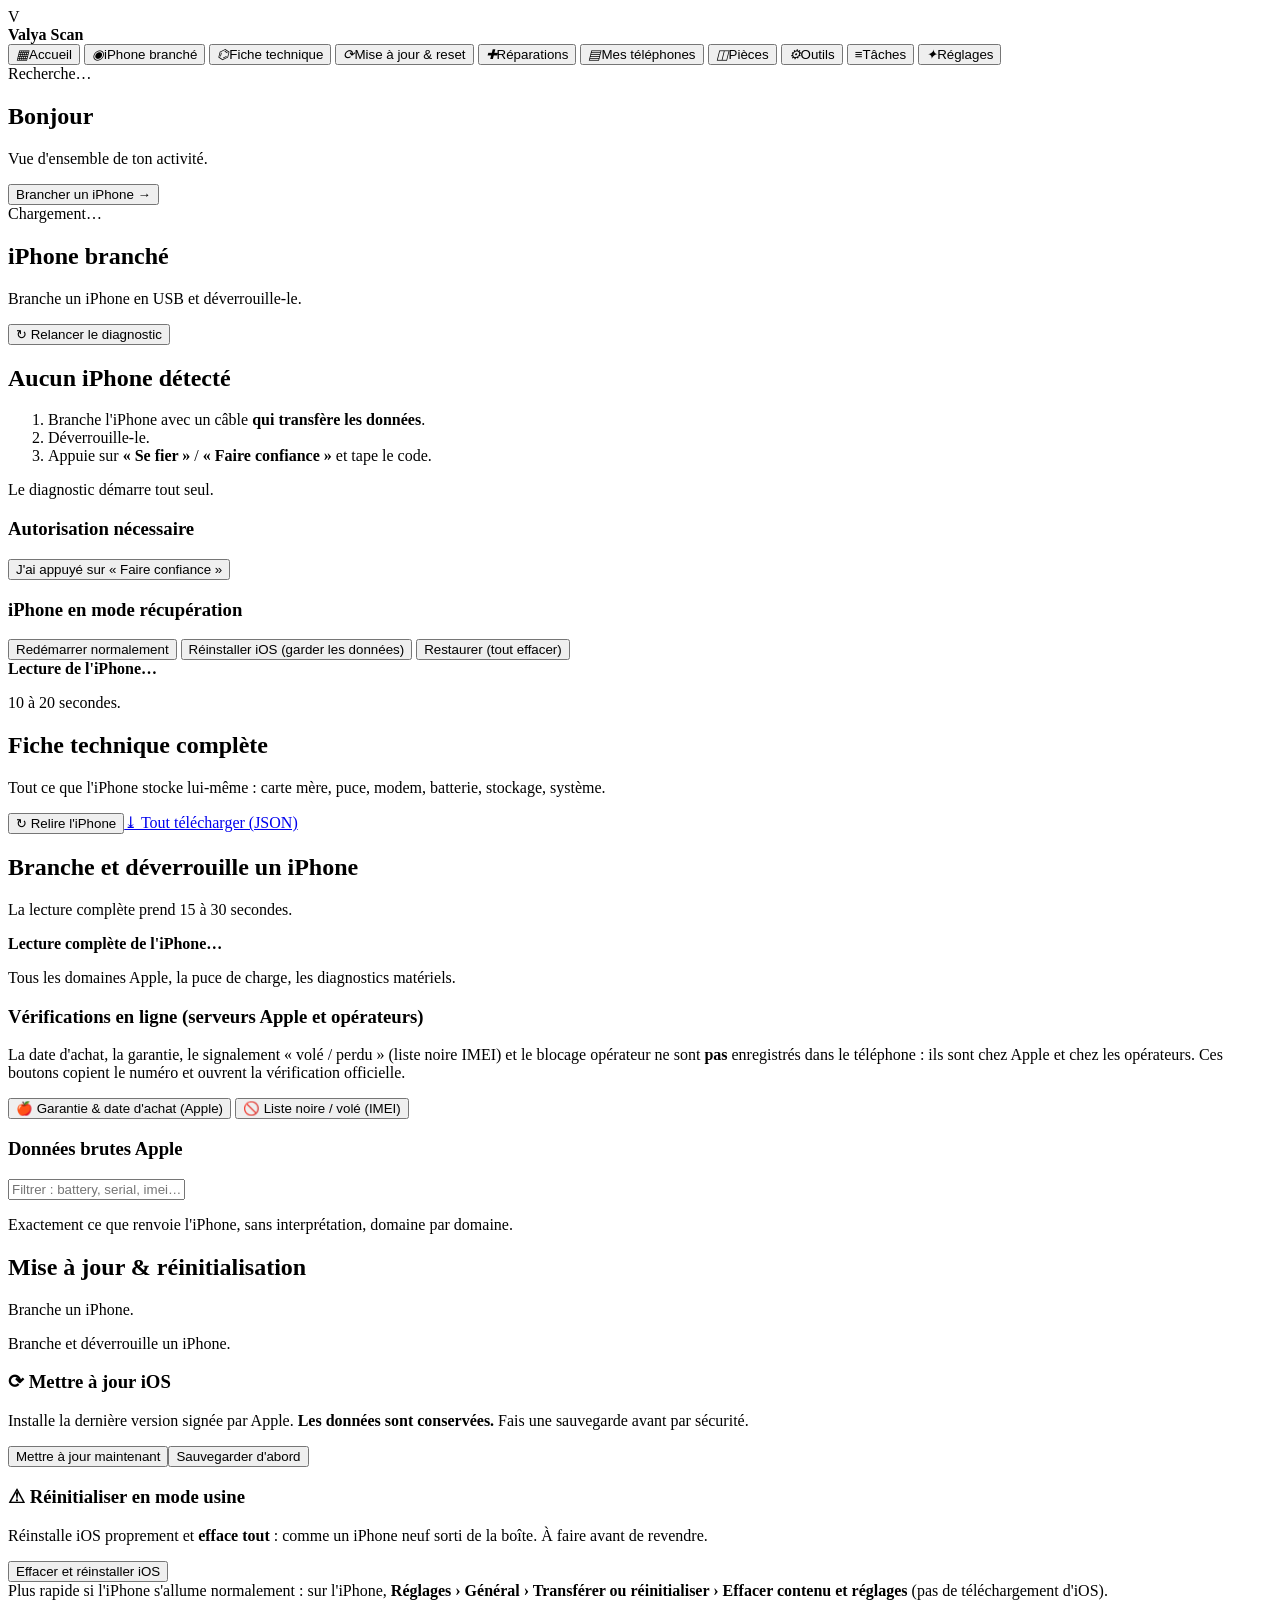
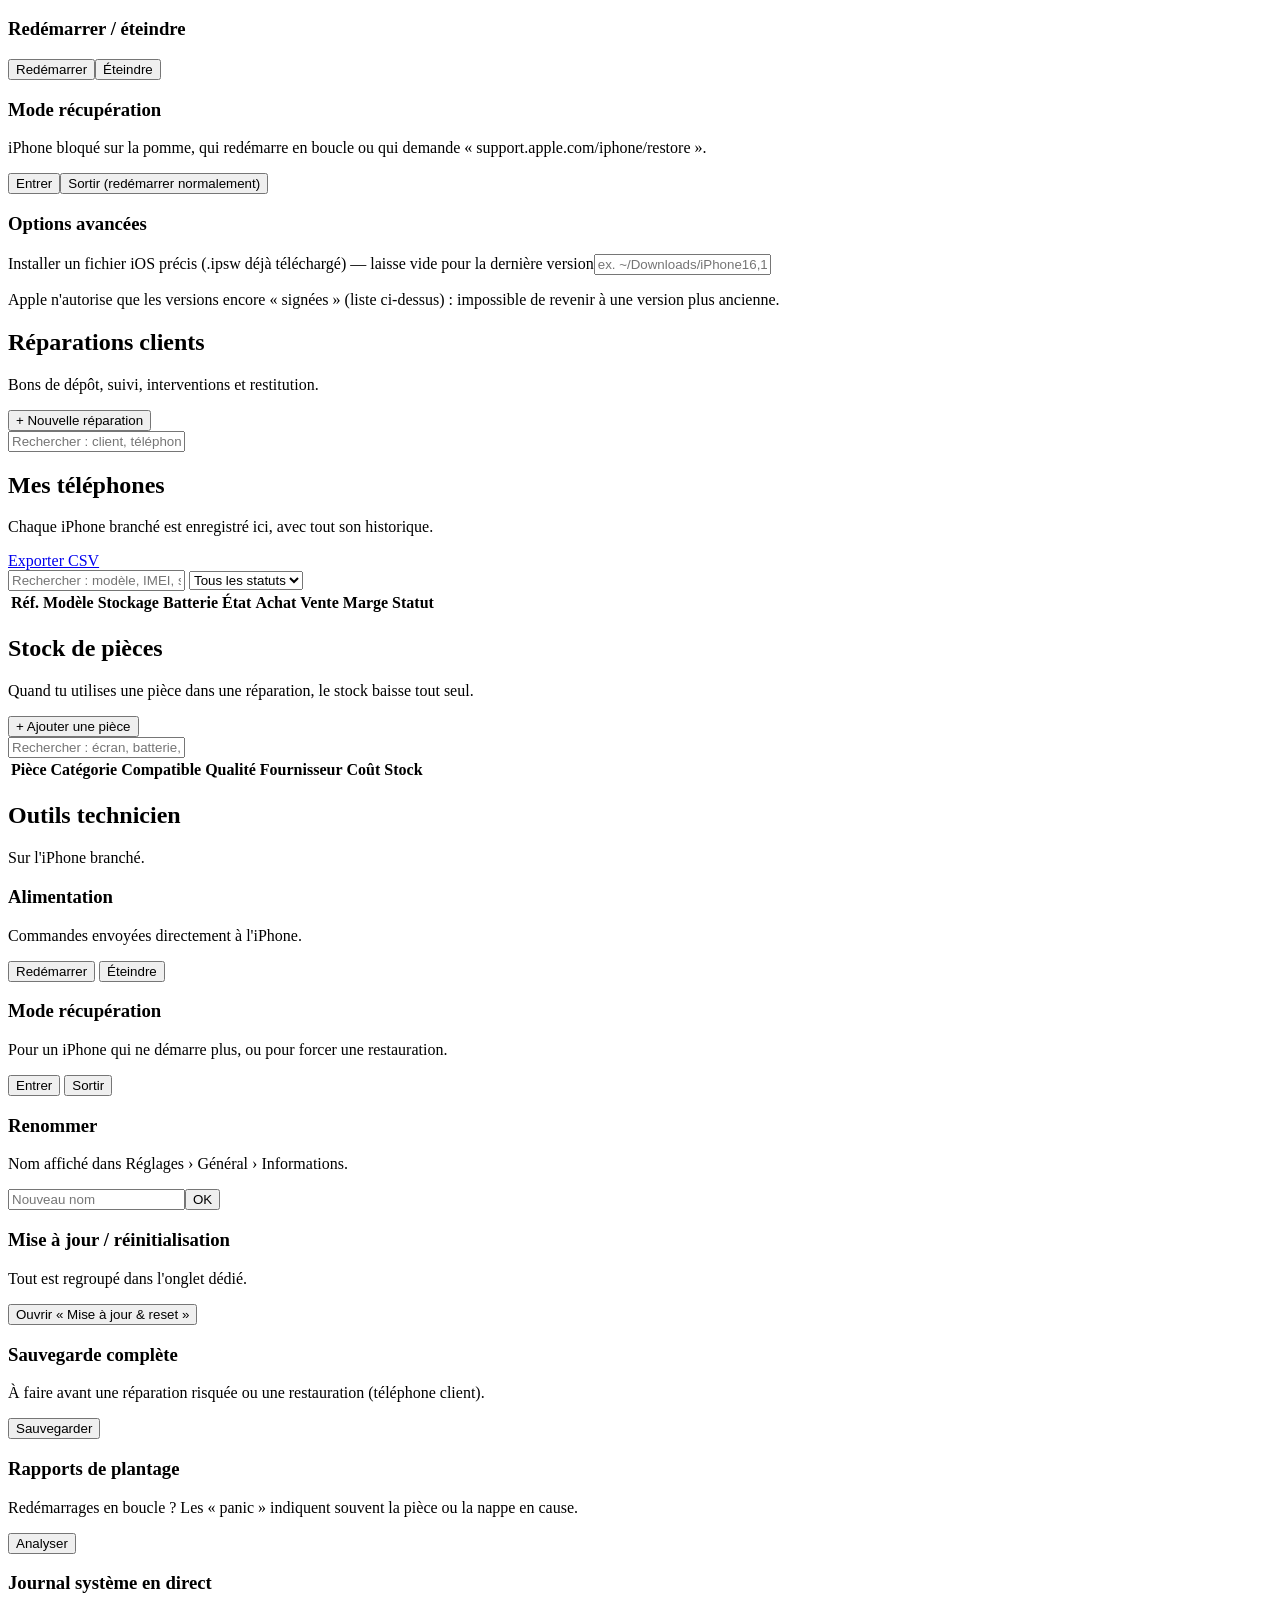
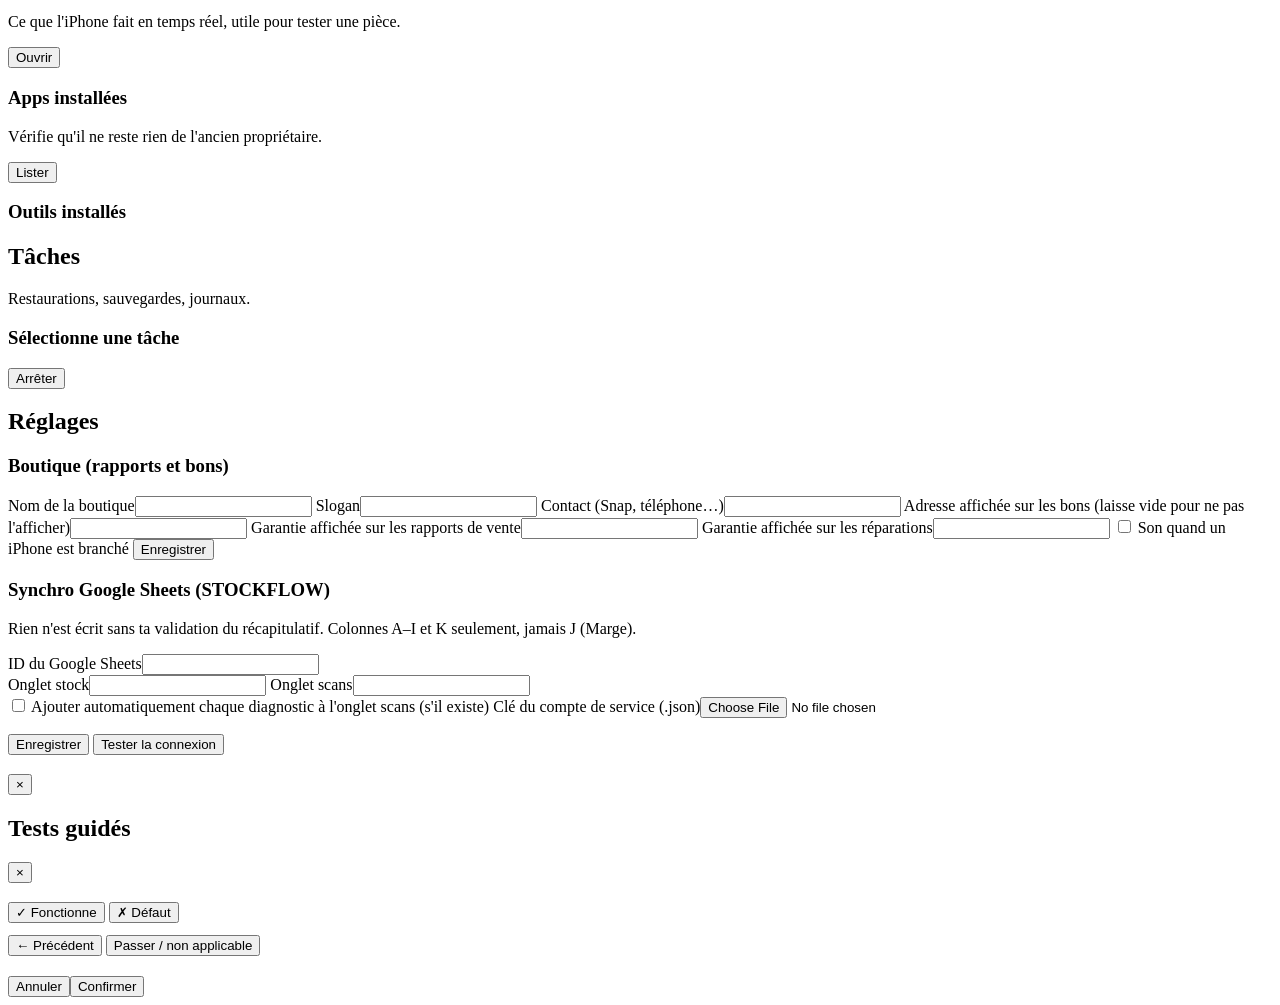
==== commit 815f8167: "4.2 : tableau de bord d'accueil - Vue d'ensemble en ouvrant l'app : KPIs (stock, benefice, potentiel" ====
--- a/app/static/index.html
+++ b/app/static/index.html
@@ -11,6 +11,7 @@
   <aside class="side">
     <div class="brand"><span class="logo">V</span><div><b>Valya Scan</b><small id="version"></small></div></div>
     <nav>
+      <button class="nav" data-view="accueil"><i>▦</i>Accueil</button>
       <button class="nav active" data-view="appareil"><i>◉</i>iPhone branché</button>
       <button class="nav" data-view="technique"><i>⌬</i>Fiche technique</button>
       <button class="nav" data-view="maj"><i>⟳</i>Mise à jour & reset</button>
@@ -25,6 +26,13 @@
   </aside>
 
   <main>
+    <!-- ====================== ACCUEIL ====================== -->
+    <section class="view hidden" id="view-accueil">
+      <header class="top"><div><h1 id="hello">Bonjour</h1><p class="muted" id="accueil-sub">Vue d'ensemble de ton activité.</p></div>
+        <button class="btn primary" data-goto="appareil">Brancher un iPhone →</button></header>
+      <div id="accueil-body"><div class="card"><div class="spinner"></div> Chargement…</div></div>
+    </section>
+
     <!-- ====================== IPHONE BRANCHÉ ====================== -->
     <section class="view" id="view-appareil">
       <header class="top">
